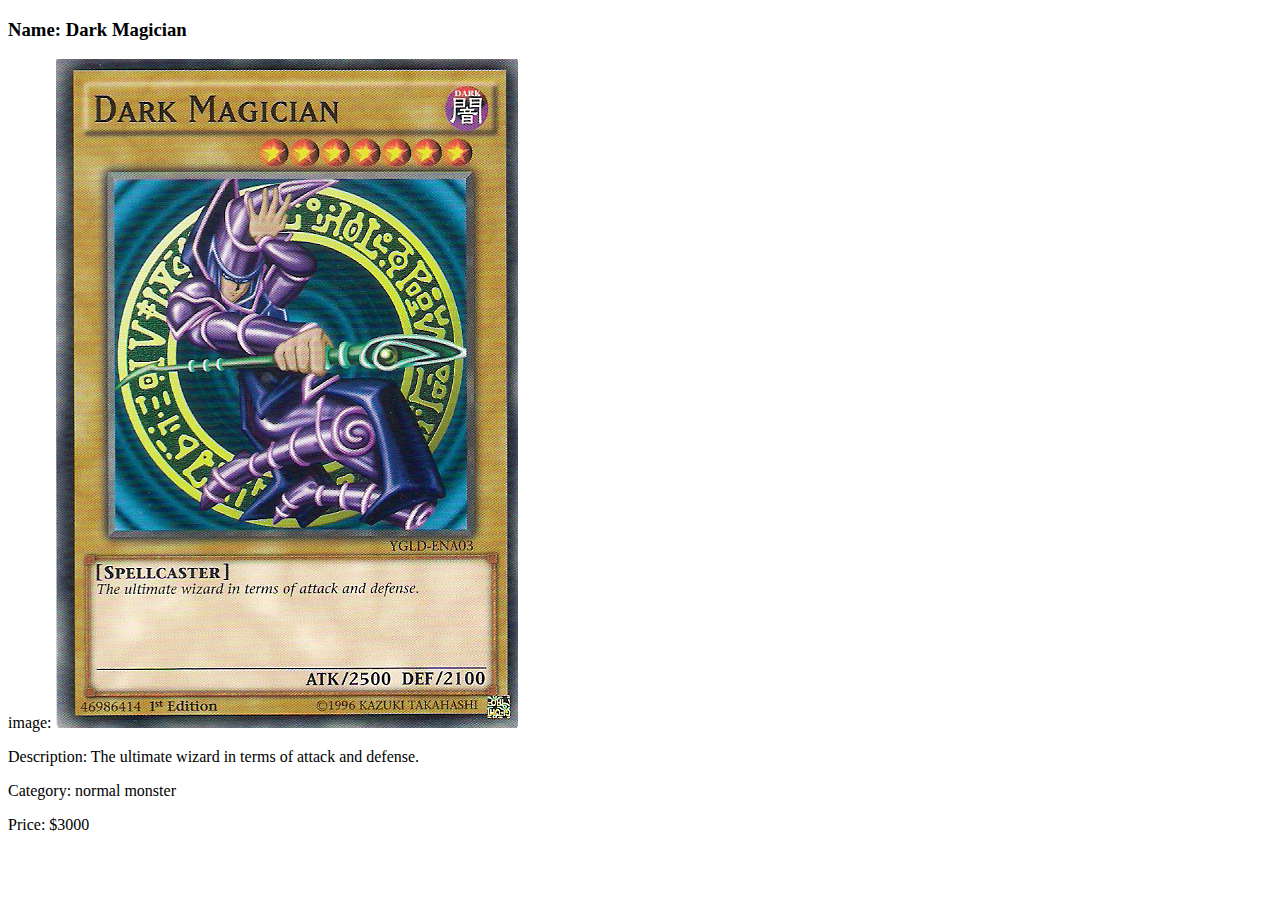
==== products.html @ 77ccc114 "created files and added a mock-up for initial product" ====
<!DOCTYPE html>
<html lang="en">

<head>
    <meta charset="UTF-8">
    <meta name="viewport" content="width=device-width, initial-scale=1.0">
    <meta http-equiv="X-UA-Compatible" content="ie=edge">
    <link rel="stylesheet" href="main.css">
    <link rel="stylesheet" href="products.css">
    <title>Yu-Gi-Oh!</title>
</head>

<body>
    <div class='card-container'>
        <h3>Name: Dark Magician</h3>
        image: <img src="./assets/dark-magician.png" />
        <p>Description: The ultimate wizard in terms of attack and defense.</p>
        <p>Category: normal monster</p>
        <p>Price: $3000</p>
    </div>
    <script type="module" src="app.js"></script>
</body>

</html>
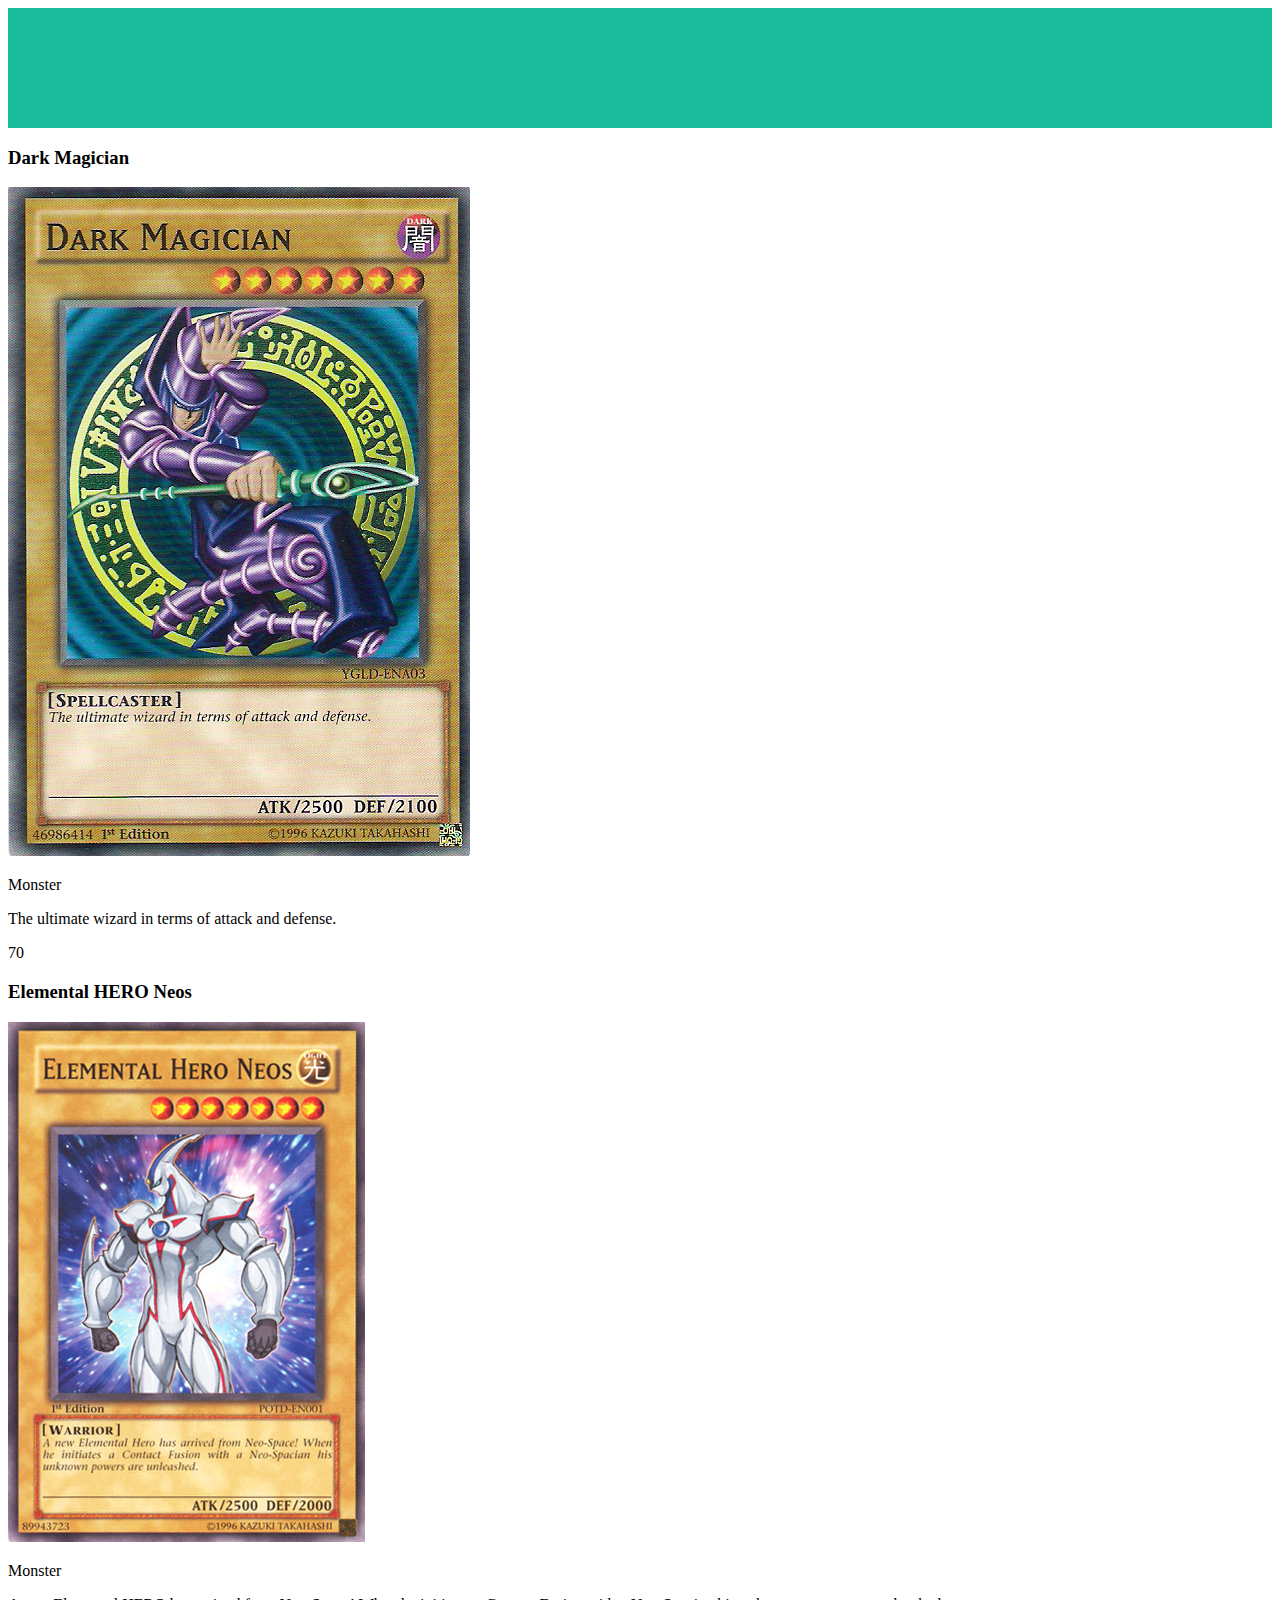
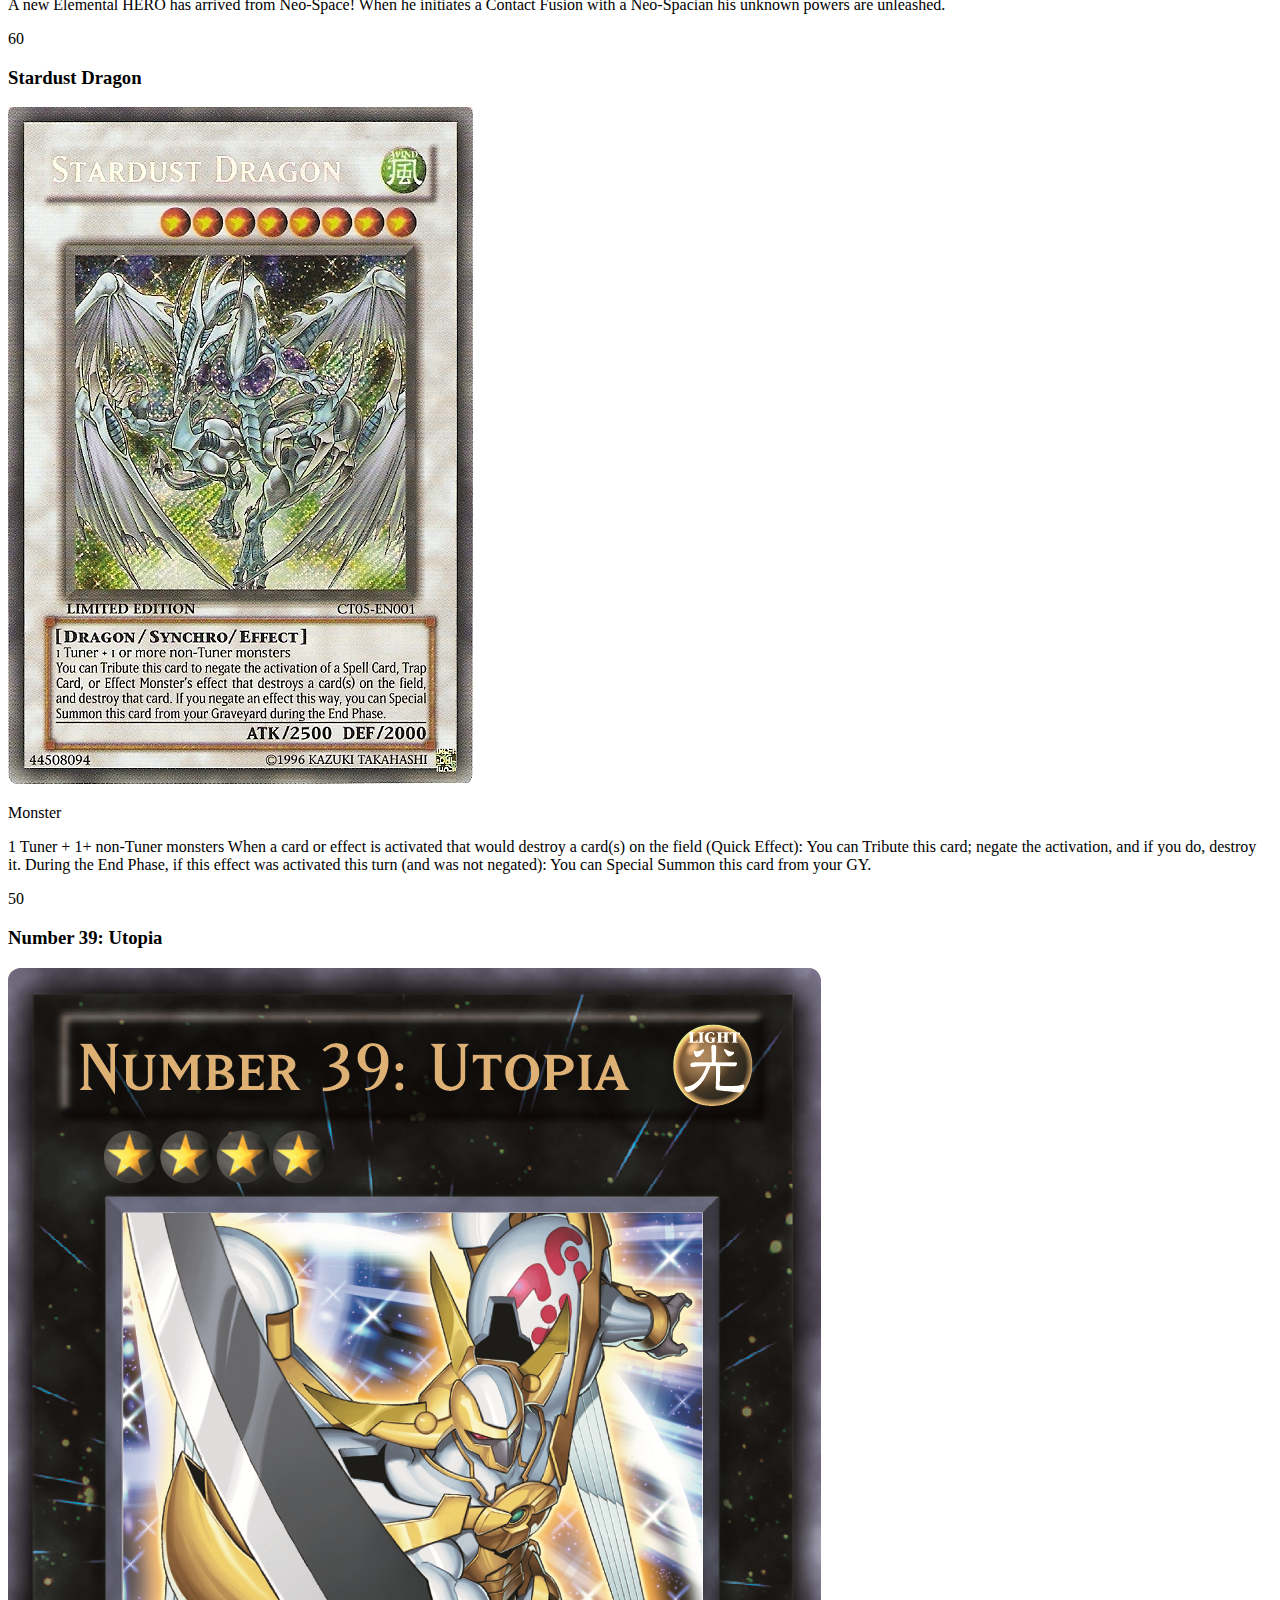
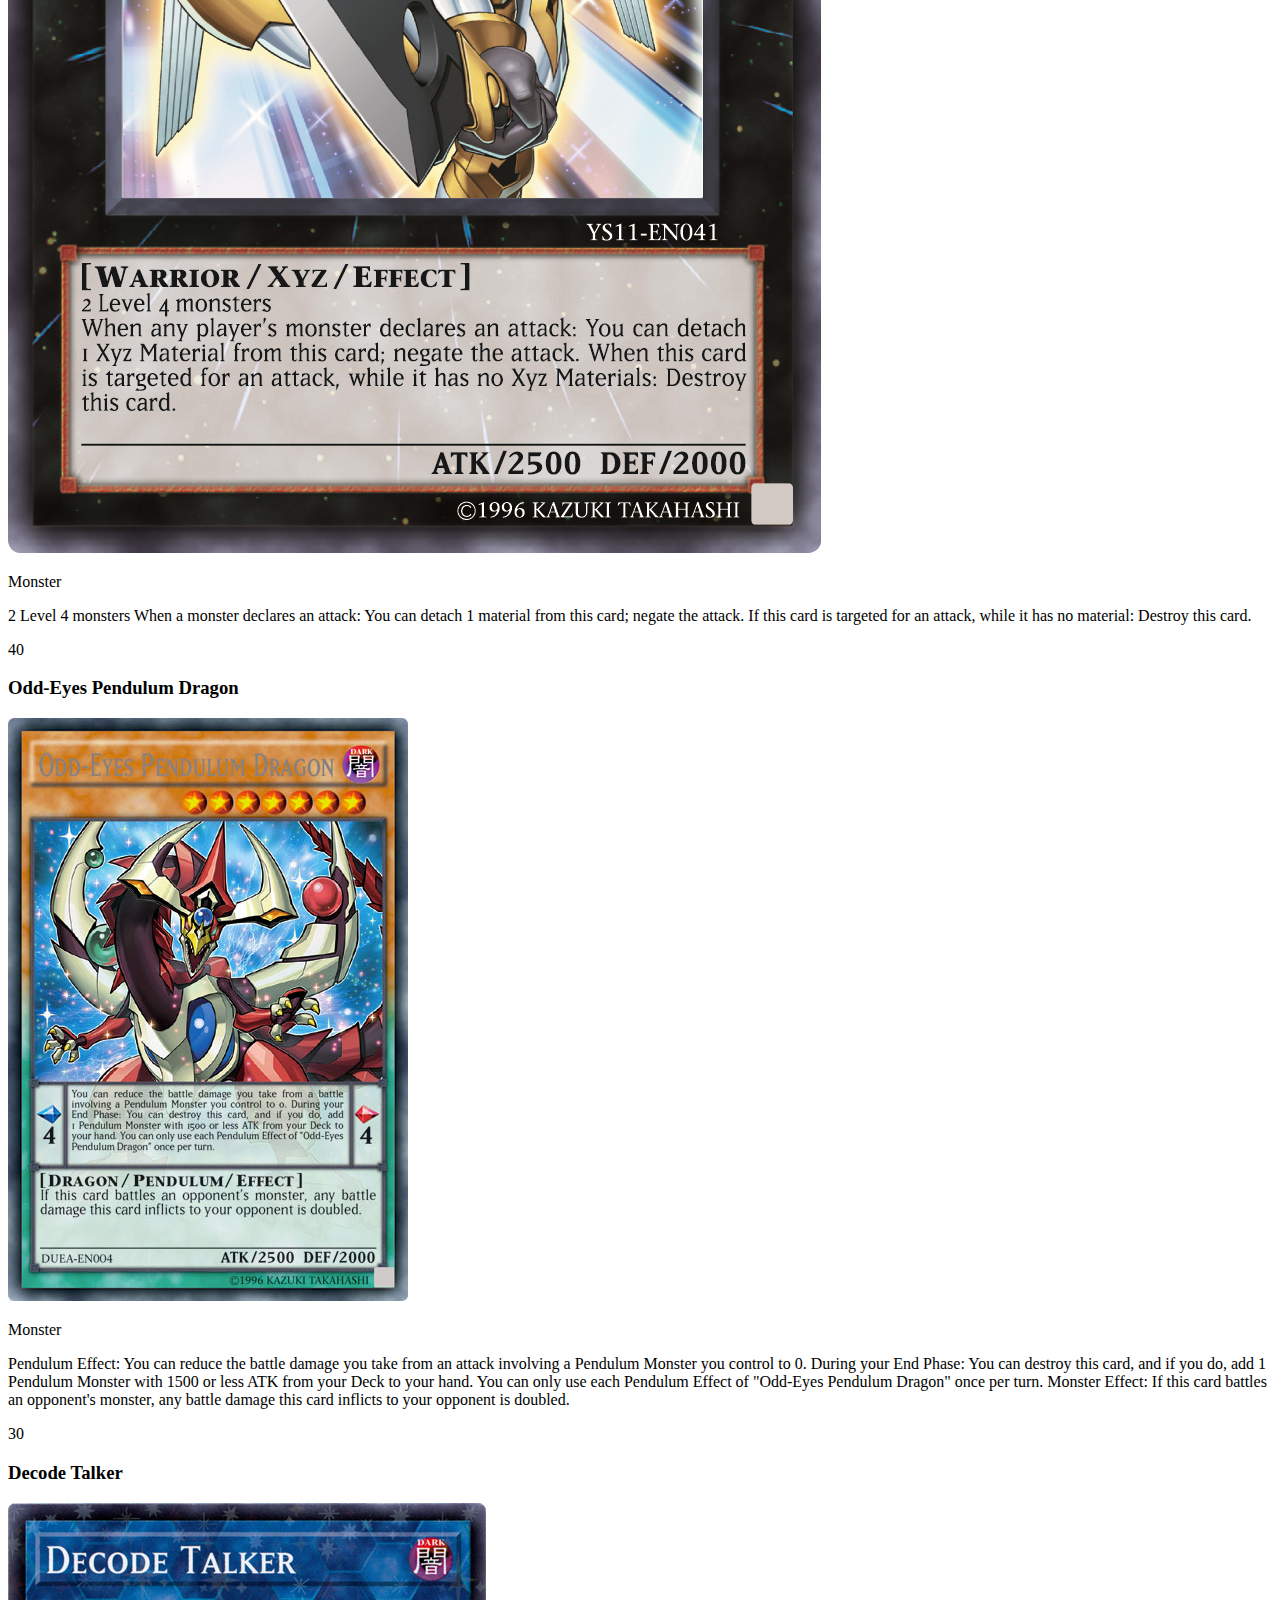
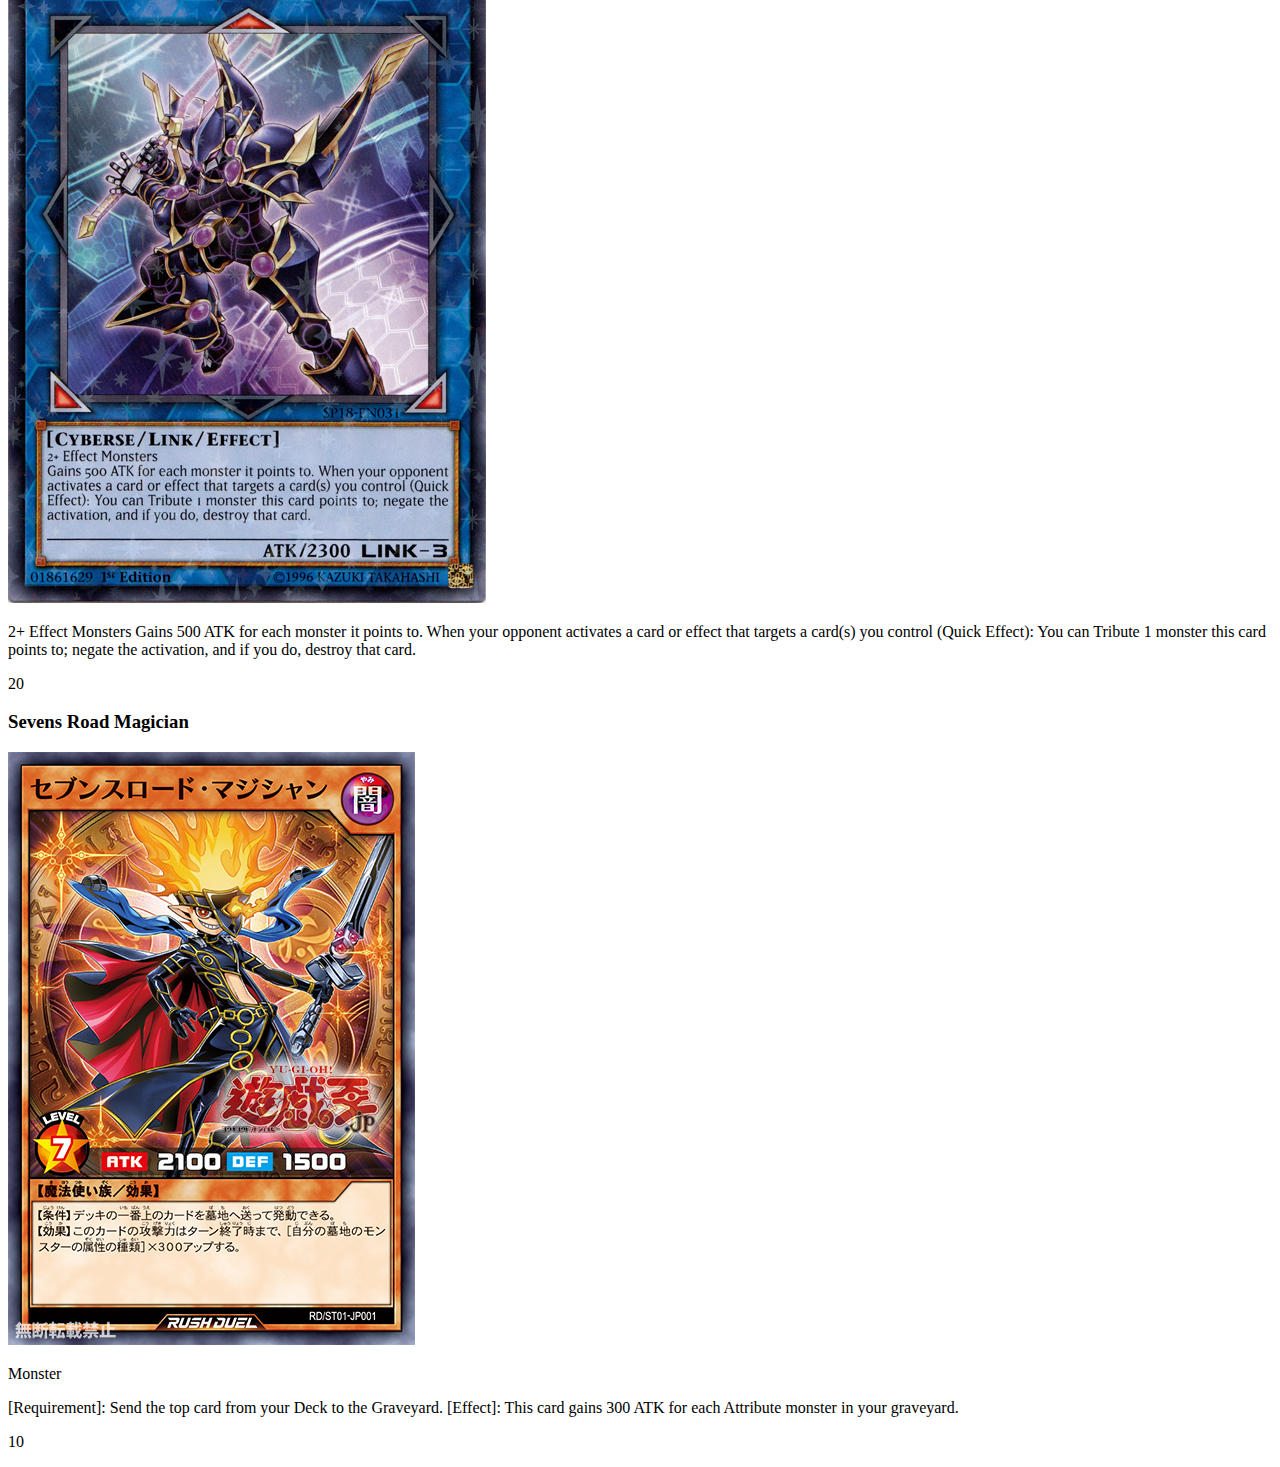
==== commit 0facd19f: "created render function and all cards appear on page" ====
--- a/products.html
+++ b/products.html
@@ -9,14 +9,17 @@
     <link rel="stylesheet" href="products.css">
     <title>Yu-Gi-Oh!</title>
 </head>
+<header>
+    
+</header>
 
 <body>
-    <div class='card-container'>
-        <h3>Name: Dark Magician</h3>
+    <div id='card-container'>
+        <!-- <h3>Name: Dark Magician</h3>
         image: <img src="./assets/dark-magician.png" />
         <p>Description: The ultimate wizard in terms of attack and defense.</p>
         <p>Category: normal monster</p>
-        <p>Price: $3000</p>
+        <p>Price: $3000</p> -->
     </div>
     <script type="module" src="app.js"></script>
 </body>
--- a/main.css
+++ b/main.css
@@ -0,0 +1,8 @@
+header {
+    padding: 60px;
+    text-align: center;
+    background: #1abc9c;
+    color: white;
+    font-size: 30px;
+  }
+  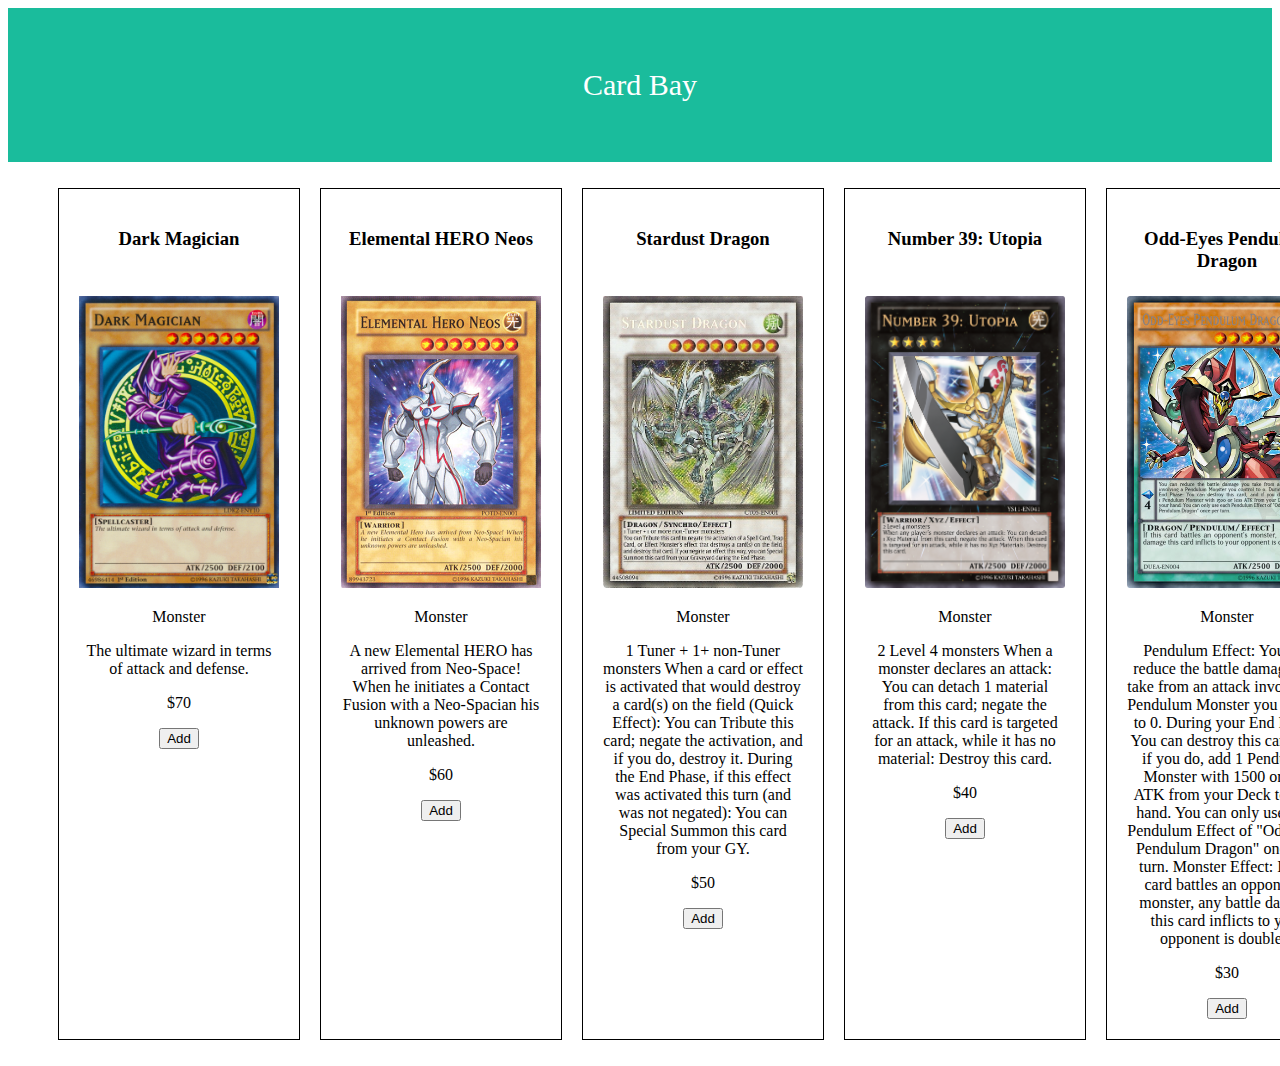
==== commit 78288414: "added TDD" ====
--- a/products.html
+++ b/products.html
@@ -10,17 +10,17 @@
     <title>Yu-Gi-Oh!</title>
 </head>
 <header>
-    
+    Card Bay
 </header>
 
 <body>
-    <div id='card-container'>
+    <ul id='card-container'>
         <!-- <h3>Name: Dark Magician</h3>
         image: <img src="./assets/dark-magician.png" />
         <p>Description: The ultimate wizard in terms of attack and defense.</p>
         <p>Category: normal monster</p>
         <p>Price: $3000</p> -->
-    </div>
+    </ul>
     <script type="module" src="app.js"></script>
 </body>
 
--- a/main.css
+++ b/main.css
@@ -4,5 +4,4 @@
     background: #1abc9c;
     color: white;
     font-size: 30px;
-  }
-  +}--- a/products.css
+++ b/products.css
@@ -0,0 +1,37 @@
+img {
+    /* width: 357;
+    height: 520px; */
+    width: 200px;
+    height: auto;
+    margin: auto;
+}
+
+/* img {
+    width: 100%;
+    height: auto;
+    max-width: 196px;
+    margin-left: auto;
+    margin-right: auto;
+} */
+
+#card-container {
+    list-style-type: none;
+    text-align: center;
+    justify-content: flex;
+    display: flex;
+    flex-wrap: flex;
+}
+
+h3 {
+    height: 50px;
+}
+
+
+li {
+    margin: 10px;
+    border:1px solid #000;
+    padding:20px;
+    width: 300px;
+    height: auto;
+    
+}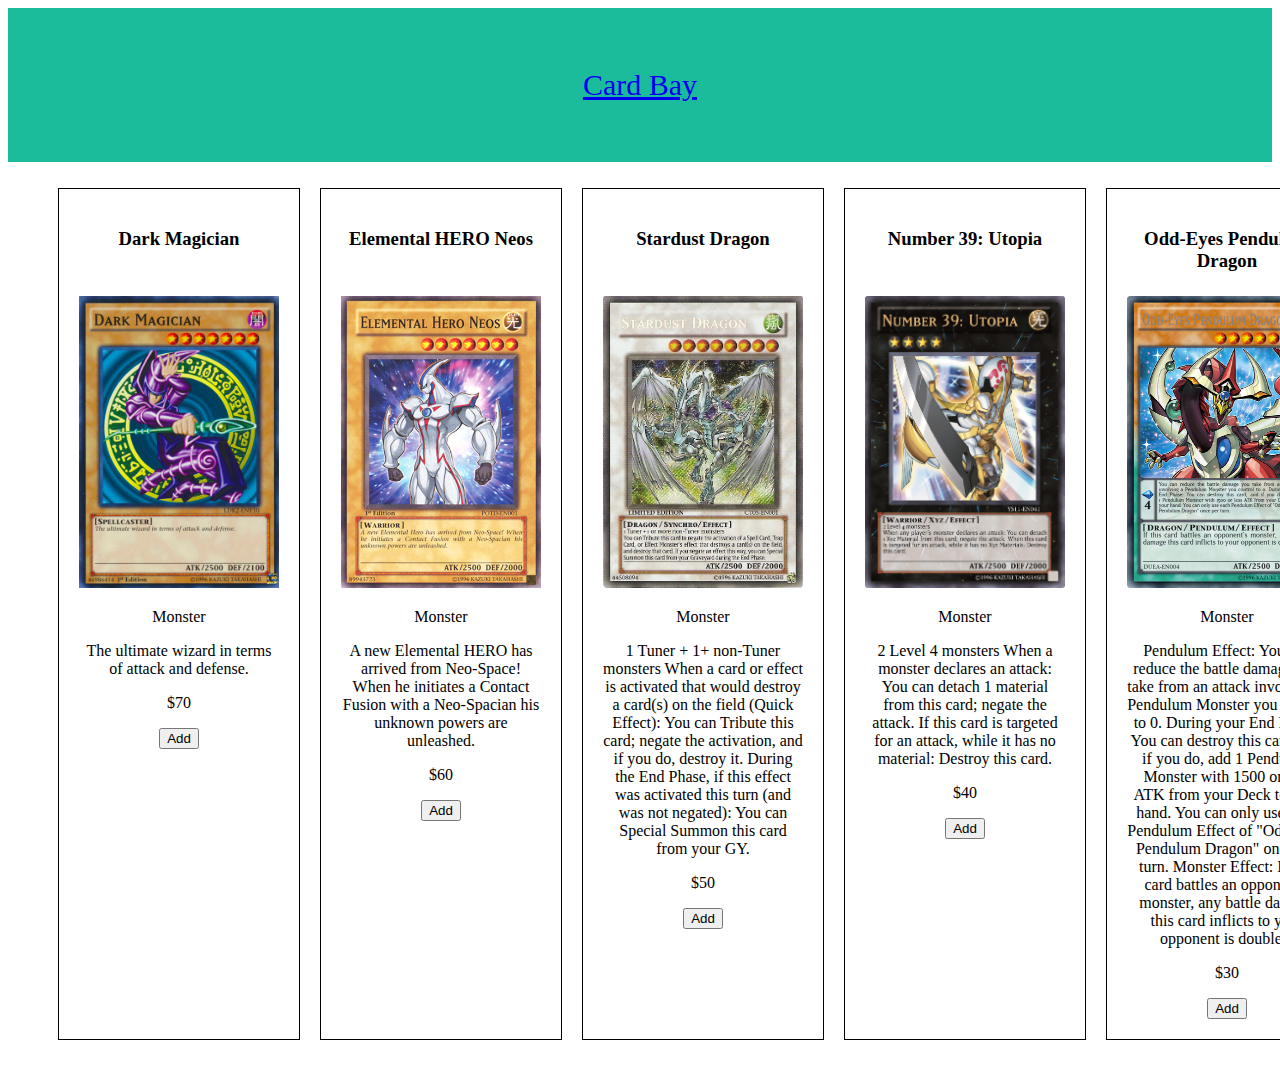
==== commit 2c779e89: "added home page and links for navigation" ====
--- a/products.html
+++ b/products.html
@@ -10,7 +10,7 @@
     <title>Yu-Gi-Oh!</title>
 </head>
 <header>
-    Card Bay
+    <a href=index.html>Card Bay</a>
 </header>
 
 <body>
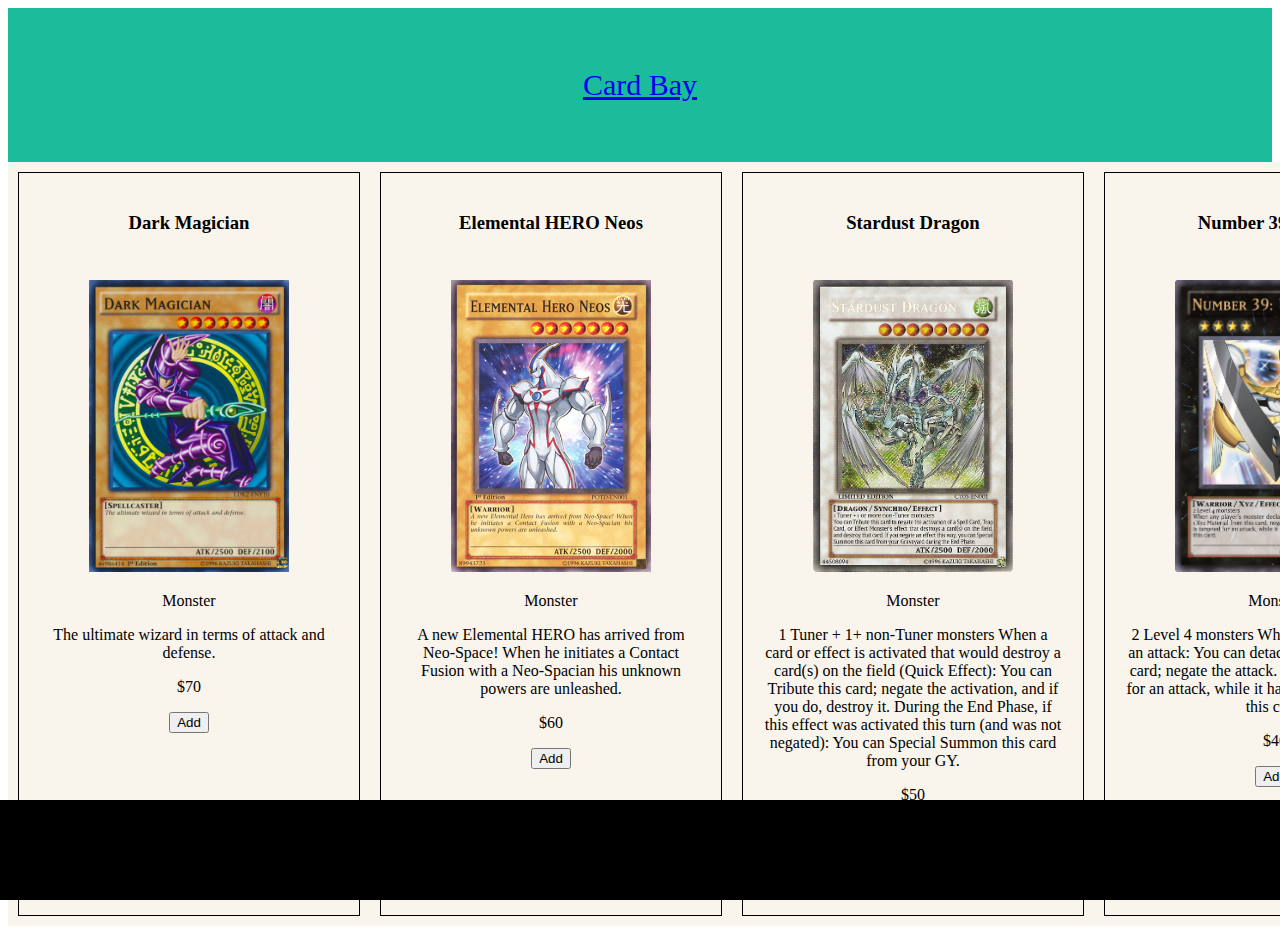
==== commit f5f2fb49: "added CSS styling" ====
--- a/products.html
+++ b/products.html
@@ -24,4 +24,7 @@
     <script type="module" src="app.js"></script>
 </body>
 
+<footer>
+
+</footer>
 </html>--- a/main.css
+++ b/main.css
@@ -4,4 +4,23 @@
     background: #1abc9c;
     color: white;
     font-size: 30px;
+}
+
+
+body {
+    background-image: url('https://images5.alphacoders.com/967/thumb-1920-967270.png');
+    background-position: center center;
+    background-repeat: no-repeat;
+    background-attachment: fixed;
+    background-size: cover;
+}
+
+footer {
+    background-color: black;
+    position: fixed;
+    left: 0;
+    bottom: 0;
+    width: 100%;
+    height: 100px;
+
 }--- a/products.css
+++ b/products.css
@@ -20,6 +20,12 @@
     justify-content: flex;
     display: flex;
     flex-wrap: flex;
+    padding-inline-start: 0;
+    margin-block-start: 0em;
+    background: -webkit-linear-gradient(rgba(248, 243, 234, 0.9), rgb(248, 243, 234, 0.9));
+    width: fit-content;
+
+    
 }
 
 h3 {
@@ -30,8 +36,7 @@
 li {
     margin: 10px;
     border:1px solid #000;
-    padding:20px;
+    padding: 20px;
     width: 300px;
     height: auto;
-    
 }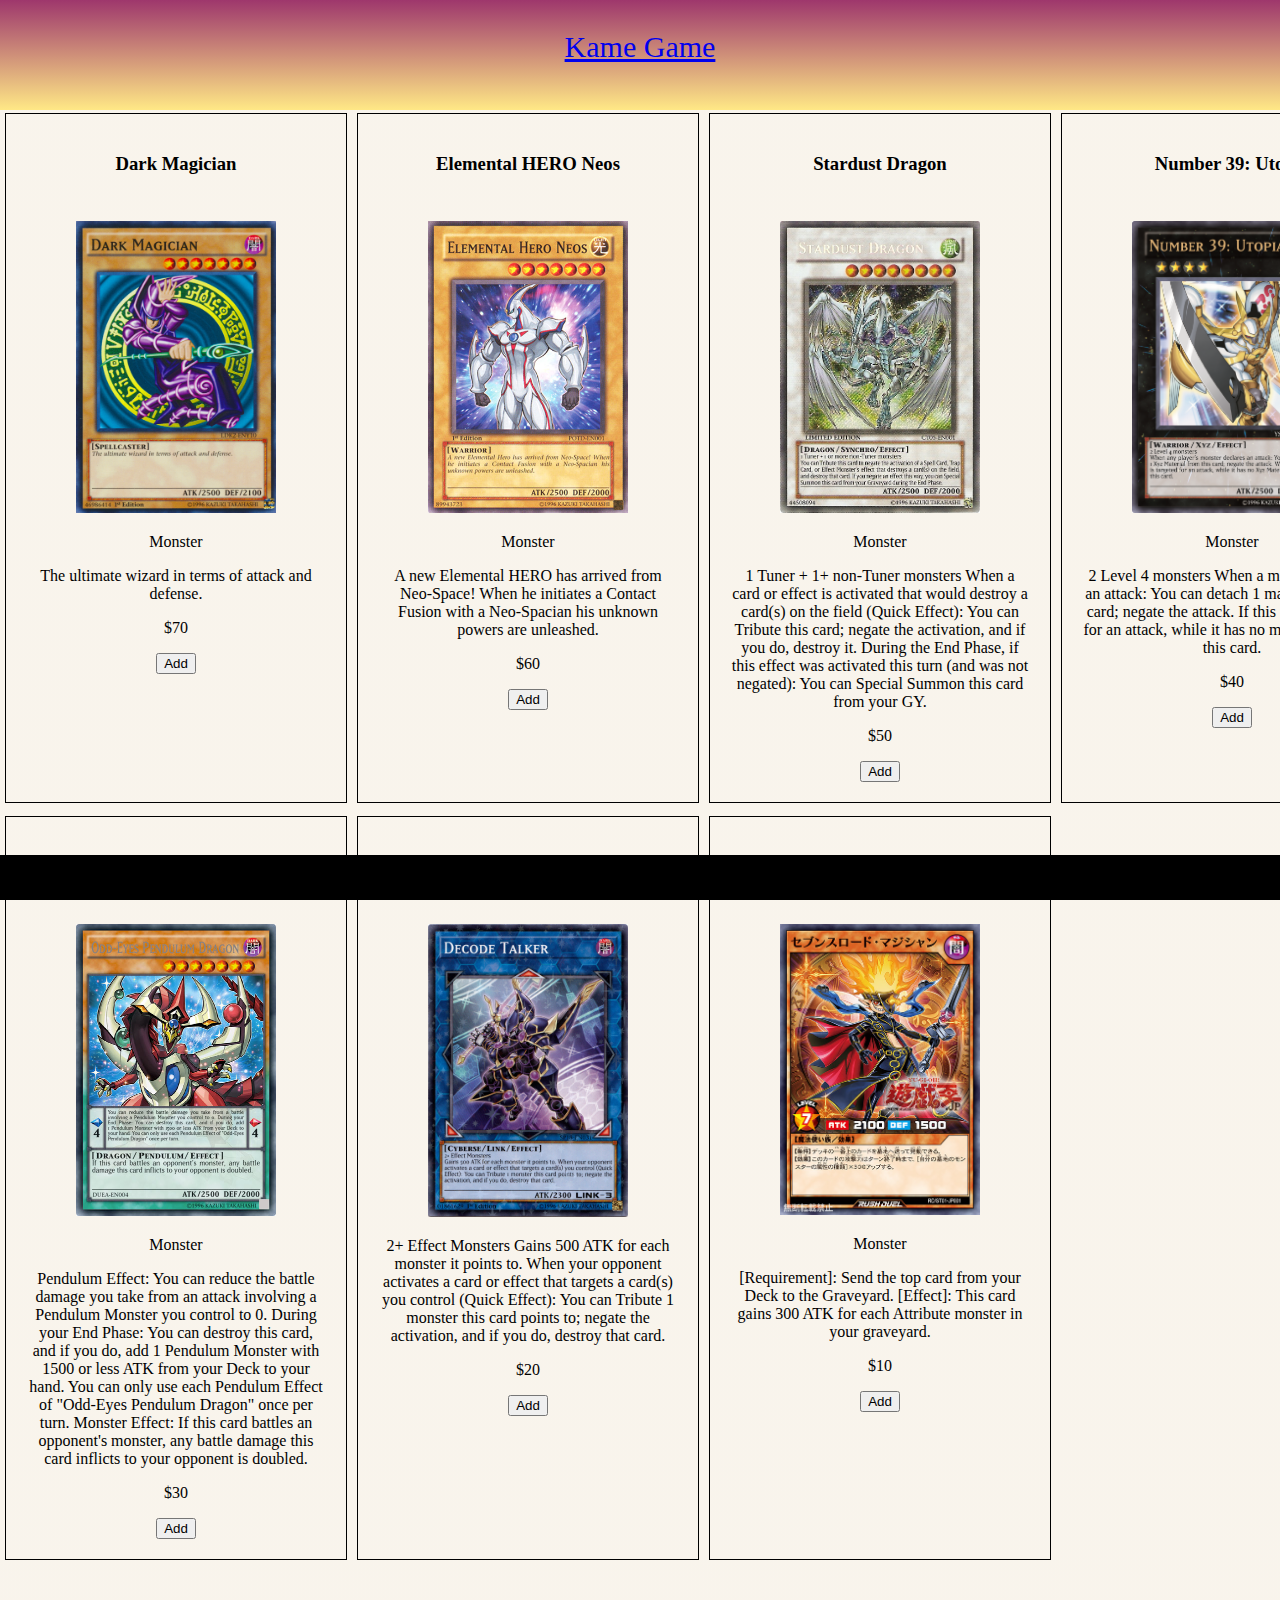
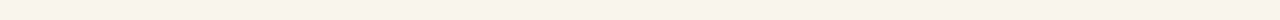
==== commit f01cf6f8: "added CSS and working audio to store page" ====
--- a/products.html
+++ b/products.html
@@ -10,16 +10,11 @@
     <title>Yu-Gi-Oh!</title>
 </head>
 <header>
-    <a href=index.html>Card Bay</a>
+    <a href=index.html>Kame Game</a>
 </header>
 
 <body>
     <ul id='card-container'>
-        <!-- <h3>Name: Dark Magician</h3>
-        image: <img src="./assets/dark-magician.png" />
-        <p>Description: The ultimate wizard in terms of attack and defense.</p>
-        <p>Category: normal monster</p>
-        <p>Price: $3000</p> -->
     </ul>
     <script type="module" src="app.js"></script>
 </body>
--- a/main.css
+++ b/main.css
@@ -1,9 +1,13 @@
 header {
-    padding: 60px;
+    padding-top: 30px;
+    padding-bottom: 30px;
     text-align: center;
-    background: #1abc9c;
+    background: -webkit-linear-gradient(rgb(158,55,108), rgb(255,232,134));
     color: white;
     font-size: 30px;
+    top: 0;
+    width: 100%;
+    height: 50px;
 }
 
 
@@ -13,6 +17,15 @@
     background-repeat: no-repeat;
     background-attachment: fixed;
     background-size: cover;
+    margin: 0;
+}
+
+.home-body {
+    text-align: center;
+}
+
+img.puzzle-button {
+    height: 500px;
 }
 
 footer {
@@ -22,5 +35,6 @@
     bottom: 0;
     width: 100%;
     height: 100px;
+    max-height: 5vh;
 
 }--- a/products.css
+++ b/products.css
@@ -15,17 +15,17 @@
 } */
 
 #card-container {
+    margin: 0 auto;
     list-style-type: none;
     text-align: center;
     justify-content: flex;
-    display: flex;
-    flex-wrap: flex;
+    display: grid;
+    grid-template-columns: 1fr 1fr 1fr 1fr;
     padding-inline-start: 0;
+    padding-bottom: 50px;
     margin-block-start: 0em;
     background: -webkit-linear-gradient(rgba(248, 243, 234, 0.9), rgb(248, 243, 234, 0.9));
     width: fit-content;
-
-    
 }
 
 h3 {
@@ -39,4 +39,7 @@
     padding: 20px;
     width: 300px;
     height: auto;
+    margin-top: 3px;
+    margin-left:5px;
+    margin-right:5px;
 }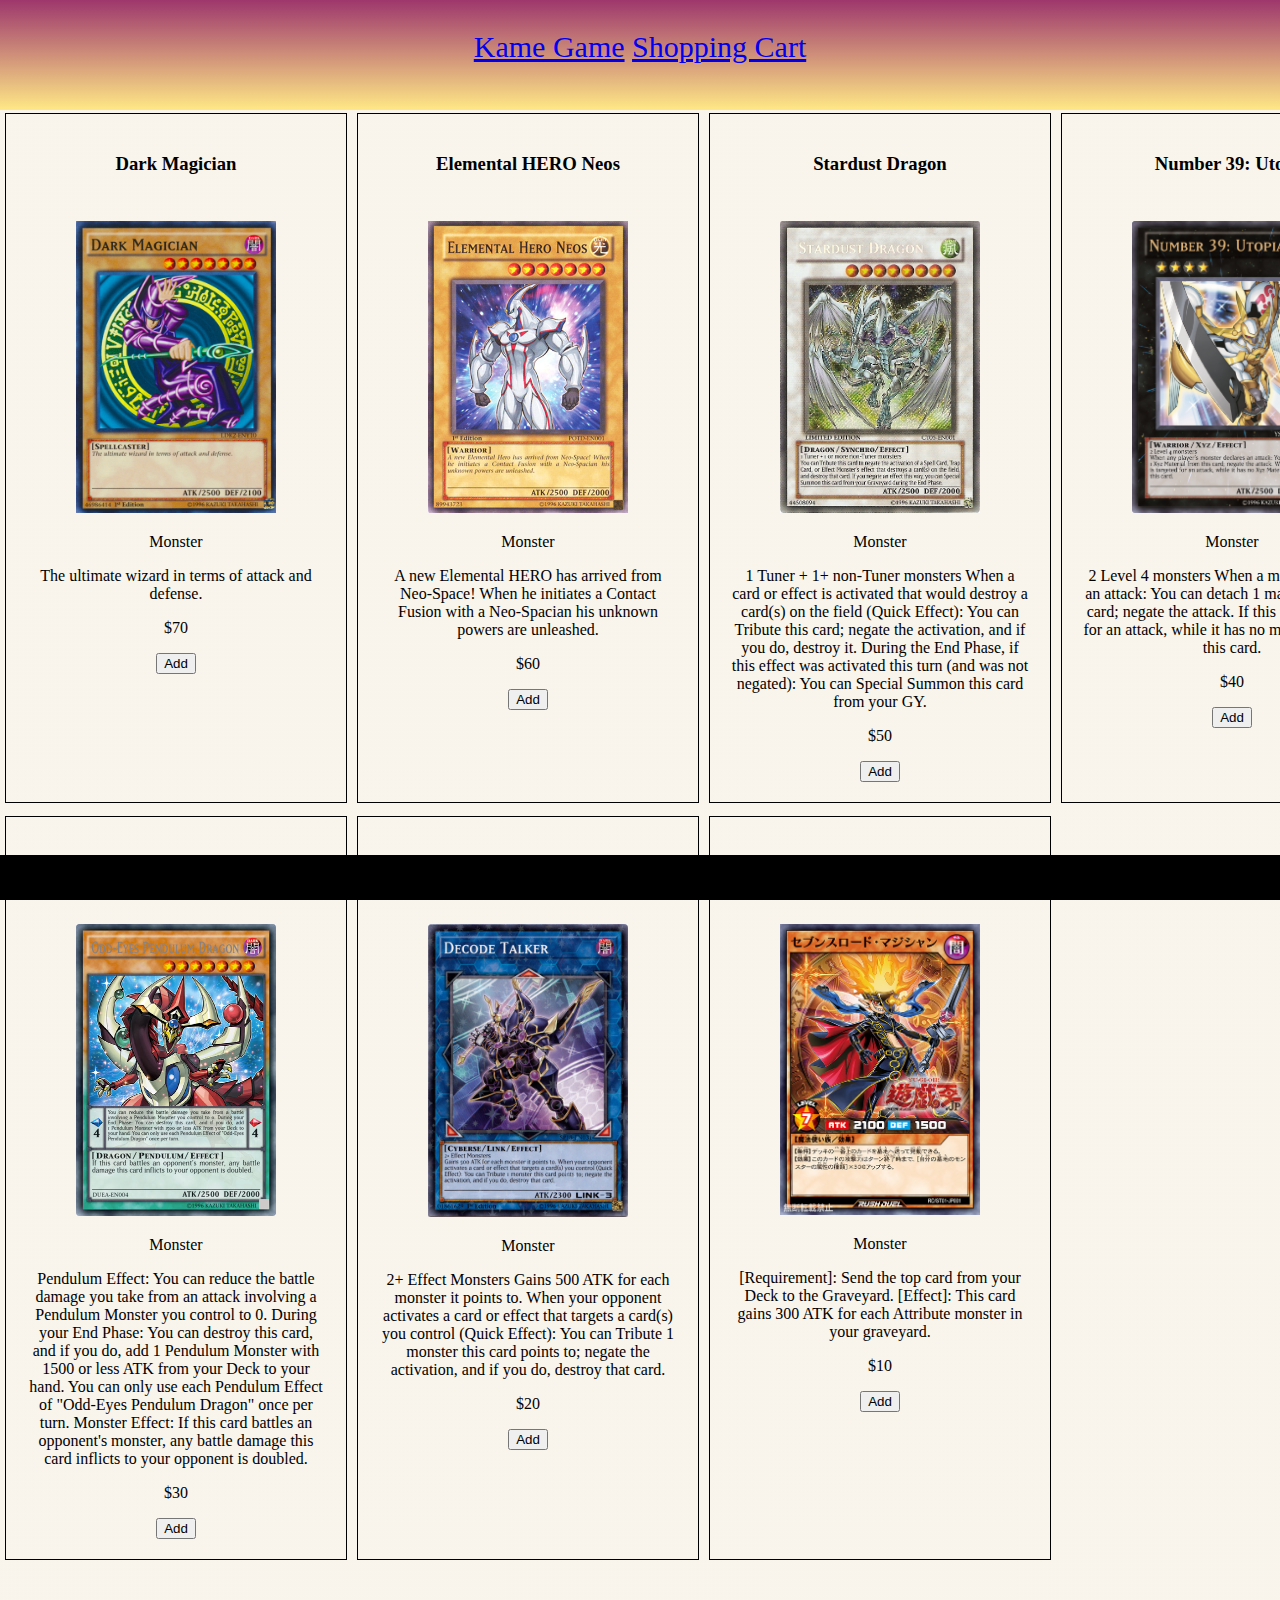
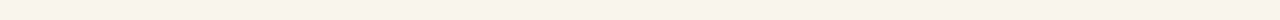
==== commit 0c5f133b: "created static table" ====
--- a/products.html
+++ b/products.html
@@ -11,6 +11,7 @@
 </head>
 <header>
     <a href=index.html>Kame Game</a>
+    <a href=shopping-cart.html>Shopping Cart</a>
 </header>
 
 <body>
--- a/products.css
+++ b/products.css
@@ -5,14 +5,6 @@
     height: auto;
     margin: auto;
 }
-
-/* img {
-    width: 100%;
-    height: auto;
-    max-width: 196px;
-    margin-left: auto;
-    margin-right: auto;
-} */
 
 #card-container {
     margin: 0 auto;
